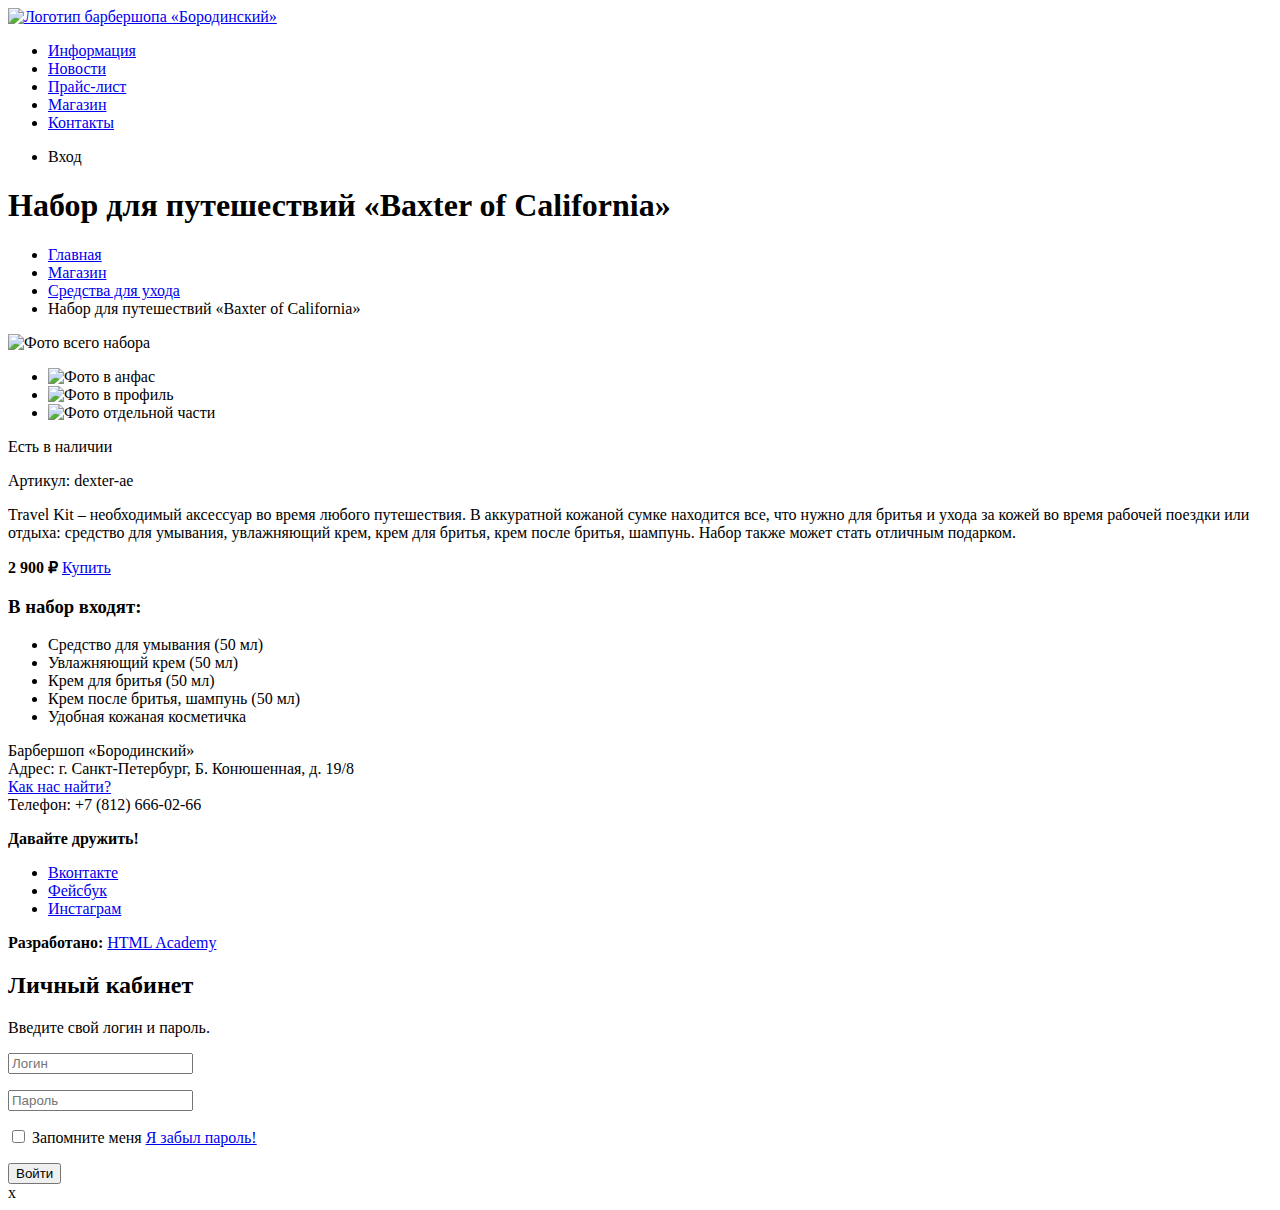
==== catalog-item.html @ 6915d95f "Изучение кода + делаем прайс" ====
<!DOCTYPE html>
<html lang="ru">
<head>
  <meta charset="utf-8">
  <title></title>
</head>
<body>
<header class="main-header">
  <nav class="main-navigation">
    <a class="main-header-logo" href="index.html">
      <img src="http://placehold.it/150x100" alt="Логотип барбершопа «Бородинский»">
    </a>
    <ul class="site-navigation">
      <li><a href="info.html">Информация</a></li>
      <li><a href="news.html">Новости</a></li>
      <li><a href="price.html">Прайс-лист</a></li>
      <li class="site-navigation-current"><a href="catalog.html">Магазин</a></li>
      <li><a href="contacts.html">Контакты</a></li>
    </ul>
    <ul class="user-navigation">
      <li class="login-link">Вход</li>
    </ul>
  </nav>
</header>
<main class="container">

  <h1 class="page-title">Набор для путешествий «Baxter of California»</h1>

  <ul class="breadcrumbs">
    <li><a href="index.html">Главная</a></li>
    <li><a href="#">Магазин</a></li>
    <li><a href="#">Средства для ухода</a></li>
    <li class="breadcrumbs-current">Набор для путешествий «Baxter of California»</li>
  </ul>

  <section class="product-photos">
    <p class="product-photo-full">
      <img src="http://placehold.it/150x100" alt="Фото всего набора">
    </p>
    <ul class="product-photo-preview">
      <li><img src="http://placehold.it/150x100" alt="Фото в анфас"></li>
      <li><img src="http://placehold.it/150x100" alt="Фото в профиль"></li>
      <li><img src="http://placehold.it/150x100" alt="Фото отдельной части"></li>
    </ul>
  </section>

  <section class="product-info">
    <p class="product-availability">Есть в наличии</p>
    <p class="product-article">Артикул: dexter-ae</p>
    <p class="product-text">Travel Kit – необходимый аксессуар во время любого путешествия. В аккуратной кожаной сумке находится все, что нужно для бритья и ухода за кожей во время рабочей поездки или отдыха: средство для умывания, увлажняющий крем, крем для бритья, крем после бритья, шампунь. Набор также может стать отличным подарком.</p>
    <p class="product-price">
      <b>2 900 ₽</b>
      <a class="button" href="#">Купить</a>
    </p>
    <h3>В набор входят:</h3>
    <ul>
      <li>Средство для умывания (50 мл)</li>
      <li>Увлажняющий крем (50 мл)</li>
      <li>Крем для бритья (50 мл)</li>
      <li>Крем после бритья, шампунь (50 мл)</li>
      <li>Удобная кожаная косметичка</li>
    </ul>
  </section>
</main>
<footer class="main-footer">
  <p class="footer-contacts">
    Барбершоп «Бородинский»<br>
    Адрес: г. Санкт-Петербург, Б. Конюшенная, д. 19/8<br>
    <a href="map.html">Как нас найти?</a><br>
    Телефон: +7 (812) 666-02-66
  </p>
  <div class="footer-social">
    <b>Давайте дружить!</b>
    <ul>
      <li><a class="social-button" href="#">Вконтакте</a></li>
      <li><a class="social-button" href="#">Фейсбук</a></li>
      <li><a class="social-button" href="#">Инстаграм</a></li>
    </ul>
  </div>
  <p class="footer-copyright">
    <b>Разработано:</b> <a class="button" href="https://htmlacademy.ru">HTML Academy</a>
  </p>
</footer>

<section class="modal modal-login">
  <h2>Личный кабинет</h2>
  <p>Введите свой логин и пароль.</p>
  <form class="login-form" action="https://echo.htmlacademy.ru" method="post">
    <p>
      <input class="login-icon-user" type="text" name="login" placeholder="Логин">
    </p>
    <p>
      <input class="login-icon-password" type="password" name="password" placeholder="Пароль">
    </p>
    <p class="login-password-info">
      <input type="checkbox" name="remember" class="visually-hidden">
      Запомните меня
      <a class="restore" href="#">Я забыл пароль!</a>
    </p>
    <button class="button" type="submit">Войти</button>
  </form>
  <span class="modal-close">x</span>
</section>
</body>
</html>
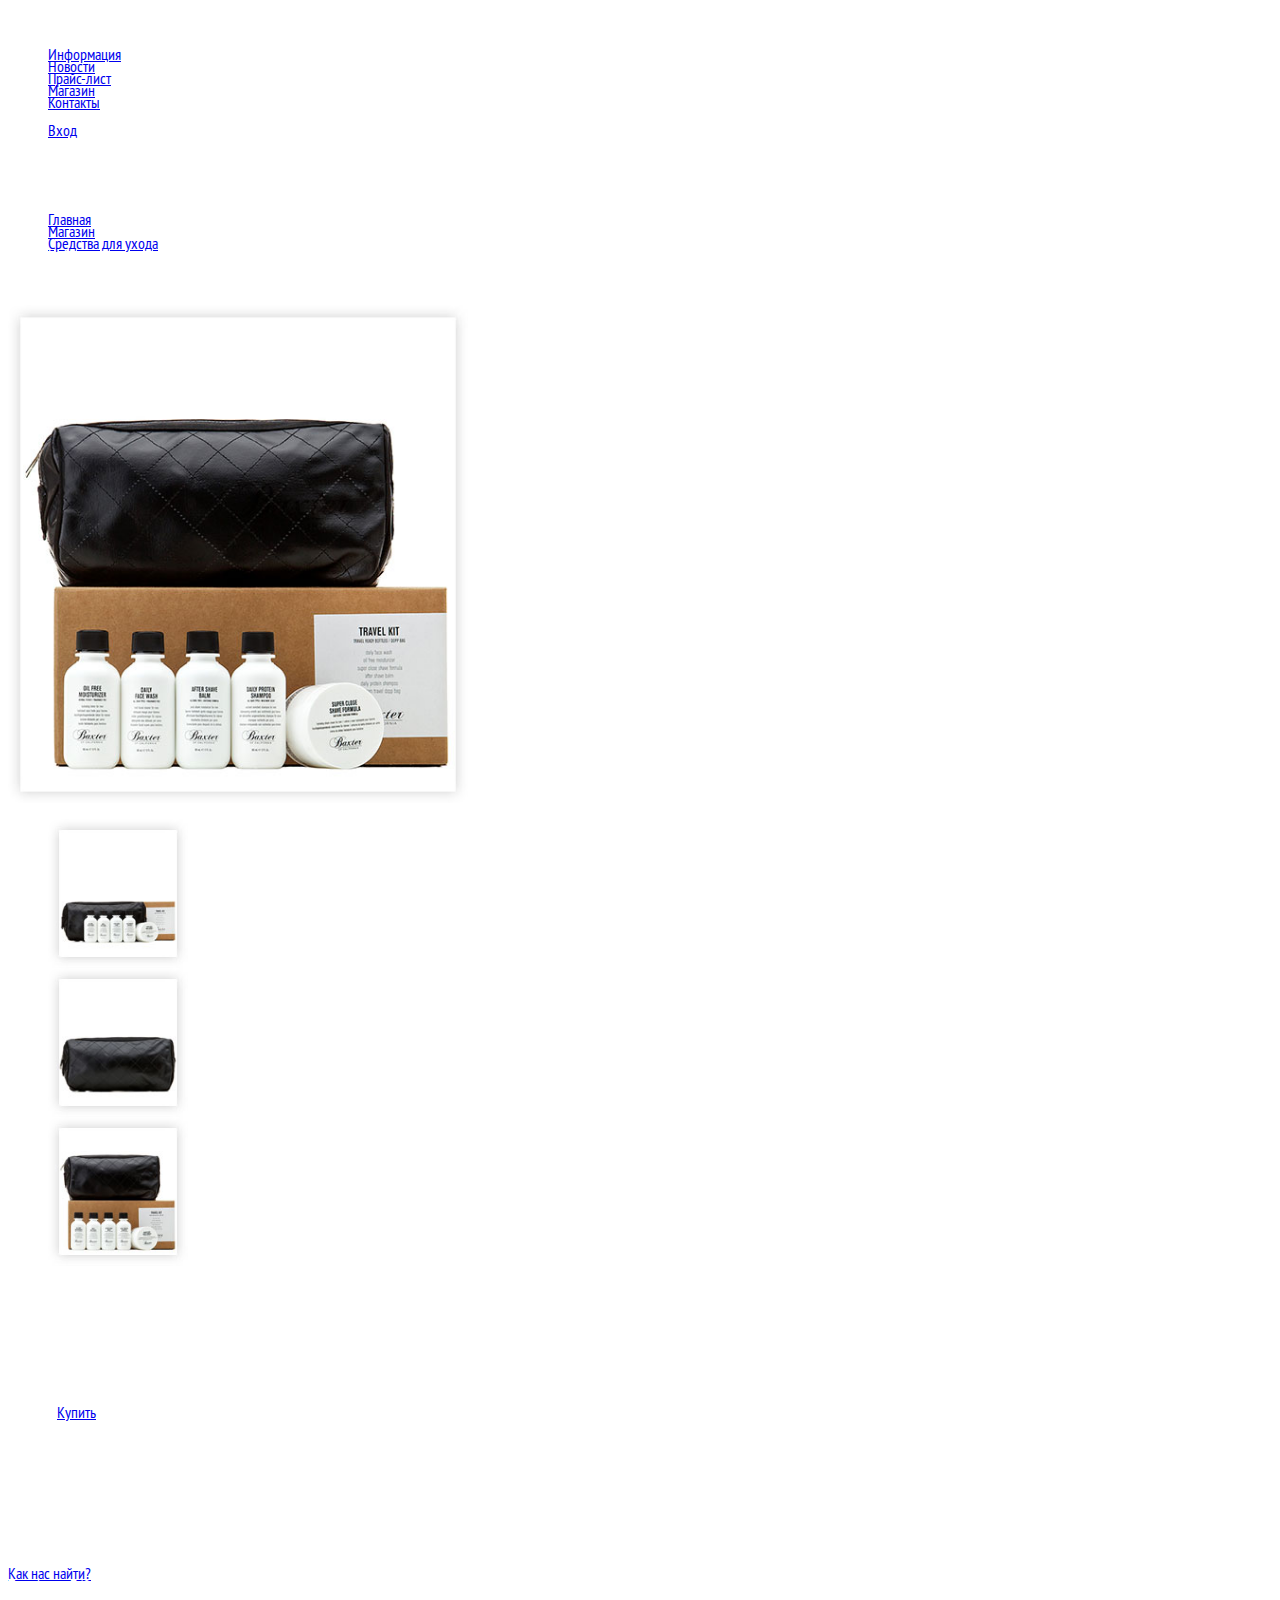
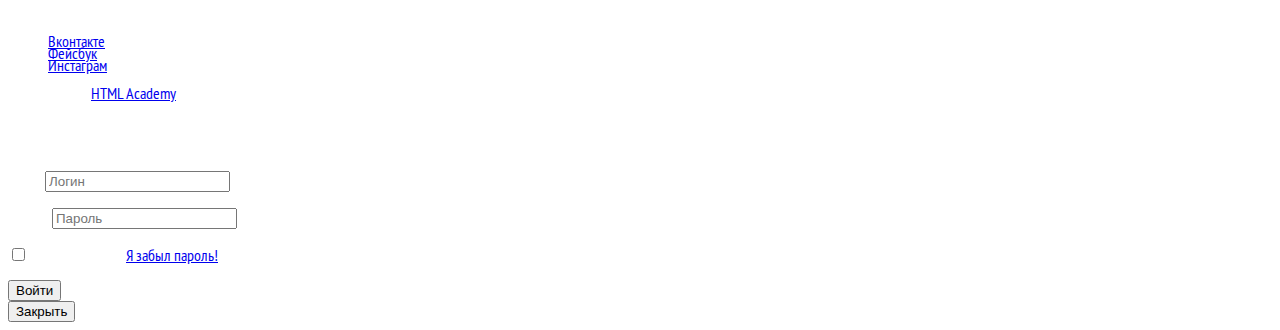
==== commit e49d6a8a: "Подготовил графику и стили" ====
--- a/catalog-item.html
+++ b/catalog-item.html
@@ -1,14 +1,18 @@
 <!DOCTYPE html>
 <html lang="ru">
 <head>
-  <meta charset="utf-8">
-  <title></title>
+  <meta charset="UTF-8">
+  <title>Барбершоп «Бородинский»</title>
+  <link href="https://fonts.googleapis.com/css?family=PT+Sans+Narrow:400,700&amp;subset=latin,cyrillic" rel="stylesheet">
+  <link rel="stylesheet" href="css/style.css">
 </head>
-<body>
+
+<body class="inner-page">
+
 <header class="main-header">
   <nav class="main-navigation">
     <a class="main-header-logo" href="index.html">
-      <img src="http://placehold.it/150x100" alt="Логотип барбершопа «Бородинский»">
+      <img src="img/logo.svg" width="111" height="24" alt="Логотип барбершопа «Бородинский»">
     </a>
     <ul class="site-navigation">
       <li><a href="info.html">Информация</a></li>
@@ -18,10 +22,11 @@
       <li><a href="contacts.html">Контакты</a></li>
     </ul>
     <ul class="user-navigation">
-      <li class="login-link">Вход</li>
+      <li><a class="login-link" href="login.html">Вход</a></li>
     </ul>
   </nav>
 </header>
+
 <main class="container">
 
   <h1 class="page-title">Набор для путешествий «Baxter of California»</h1>
@@ -34,19 +39,29 @@
   </ul>
 
   <section class="product-photos">
+    <h2 class="visually-hidden">Изображения товара</h2>
     <p class="product-photo-full">
-      <img src="http://placehold.it/150x100" alt="Фото всего набора">
+      <img src="img/product-big.jpg" width="460" height="498" alt="Фото всего набора">
     </p>
     <ul class="product-photo-preview">
-      <li><img src="http://placehold.it/150x100" alt="Фото в анфас"></li>
-      <li><img src="http://placehold.it/150x100" alt="Фото в профиль"></li>
-      <li><img src="http://placehold.it/150x100" alt="Фото отдельной части"></li>
+      <li>
+        <img src="img/product-small-1.jpg" width="140" height="149" alt="Фото в анфас">
+      </li>
+      <li>
+        <img src="img/product-small-2.jpg" width="140" height="149" alt="Фото в профиль">
+      </li>
+      <li>
+        <img src="img/product-small-3.jpg" width="140" height="149" alt="Фото отдельной части">
+      </li>
     </ul>
   </section>
 
   <section class="product-info">
-    <p class="product-availability">Есть в наличии</p>
-    <p class="product-article">Артикул: dexter-ae</p>
+    <h2 class="visually-hidden">Описание товара</h2>
+    <div class="product-description">
+      <p class="product-availability">Есть в наличии</p>
+      <p class="product-article">Артикул: dexter-ae</p>
+    </div>
     <p class="product-text">Travel Kit – необходимый аксессуар во время любого путешествия. В аккуратной кожаной сумке находится все, что нужно для бритья и ухода за кожей во время рабочей поездки или отдыха: средство для умывания, увлажняющий крем, крем для бритья, крем после бритья, шампунь. Набор также может стать отличным подарком.</p>
     <p class="product-price">
       <b>2 900 ₽</b>
@@ -61,7 +76,9 @@
       <li>Удобная кожаная косметичка</li>
     </ul>
   </section>
+
 </main>
+
 <footer class="main-footer">
   <p class="footer-contacts">
     Барбершоп «Бородинский»<br>
@@ -87,19 +104,25 @@
   <p>Введите свой логин и пароль.</p>
   <form class="login-form" action="https://echo.htmlacademy.ru" method="post">
     <p>
-      <input class="login-icon-user" type="text" name="login" placeholder="Логин">
+      <label class="visually-hidden" for="user-login">Логин</label>
+      <input class="login-icon-user" id="user-login" type="text" name="login" placeholder="Логин">
     </p>
     <p>
-      <input class="login-icon-password" type="password" name="password" placeholder="Пароль">
+      <label class="visually-hidden" for="user-password">Пароль</label>
+      <input class="login-icon-password" id="user-password" type="password" name="password" placeholder="Пароль">
     </p>
     <p class="login-password-info">
-      <input type="checkbox" name="remember" class="visually-hidden">
-      Запомните меня
+      <label class="login-checkbox">
+        <input type="checkbox" name="remember" class="visually-hidden">
+        <span class="checkbox-indicator"></span>
+        Запомните меня
+      </label>
       <a class="restore" href="#">Я забыл пароль!</a>
     </p>
     <button class="button" type="submit">Войти</button>
   </form>
-  <span class="modal-close">x</span>
+  <button class="modal-close" type="button">Закрыть</button>
 </section>
+
 </body>
 </html>
--- a/css/style.css
+++ b/css/style.css
@@ -0,0 +1,23 @@
+body {
+  line-height: 12px;
+  color: #fff;
+  font-weight: 500;
+  font-family: "PT Sans Narrow", sans-serif;
+}
+
+h1 {
+  font-size: 35px;
+  line-height: 30px;
+  color: #fff;
+  font-weight: 700;
+  font-family: "PT Sans Narrow", sans-serif;
+}
+
+h2 {
+  font-size: 16px;
+  line-height: 12px;
+  color: #fff;
+  font-weight: 500;
+  font-family: "PT Sans Narrow", sans-serif;
+}
+
